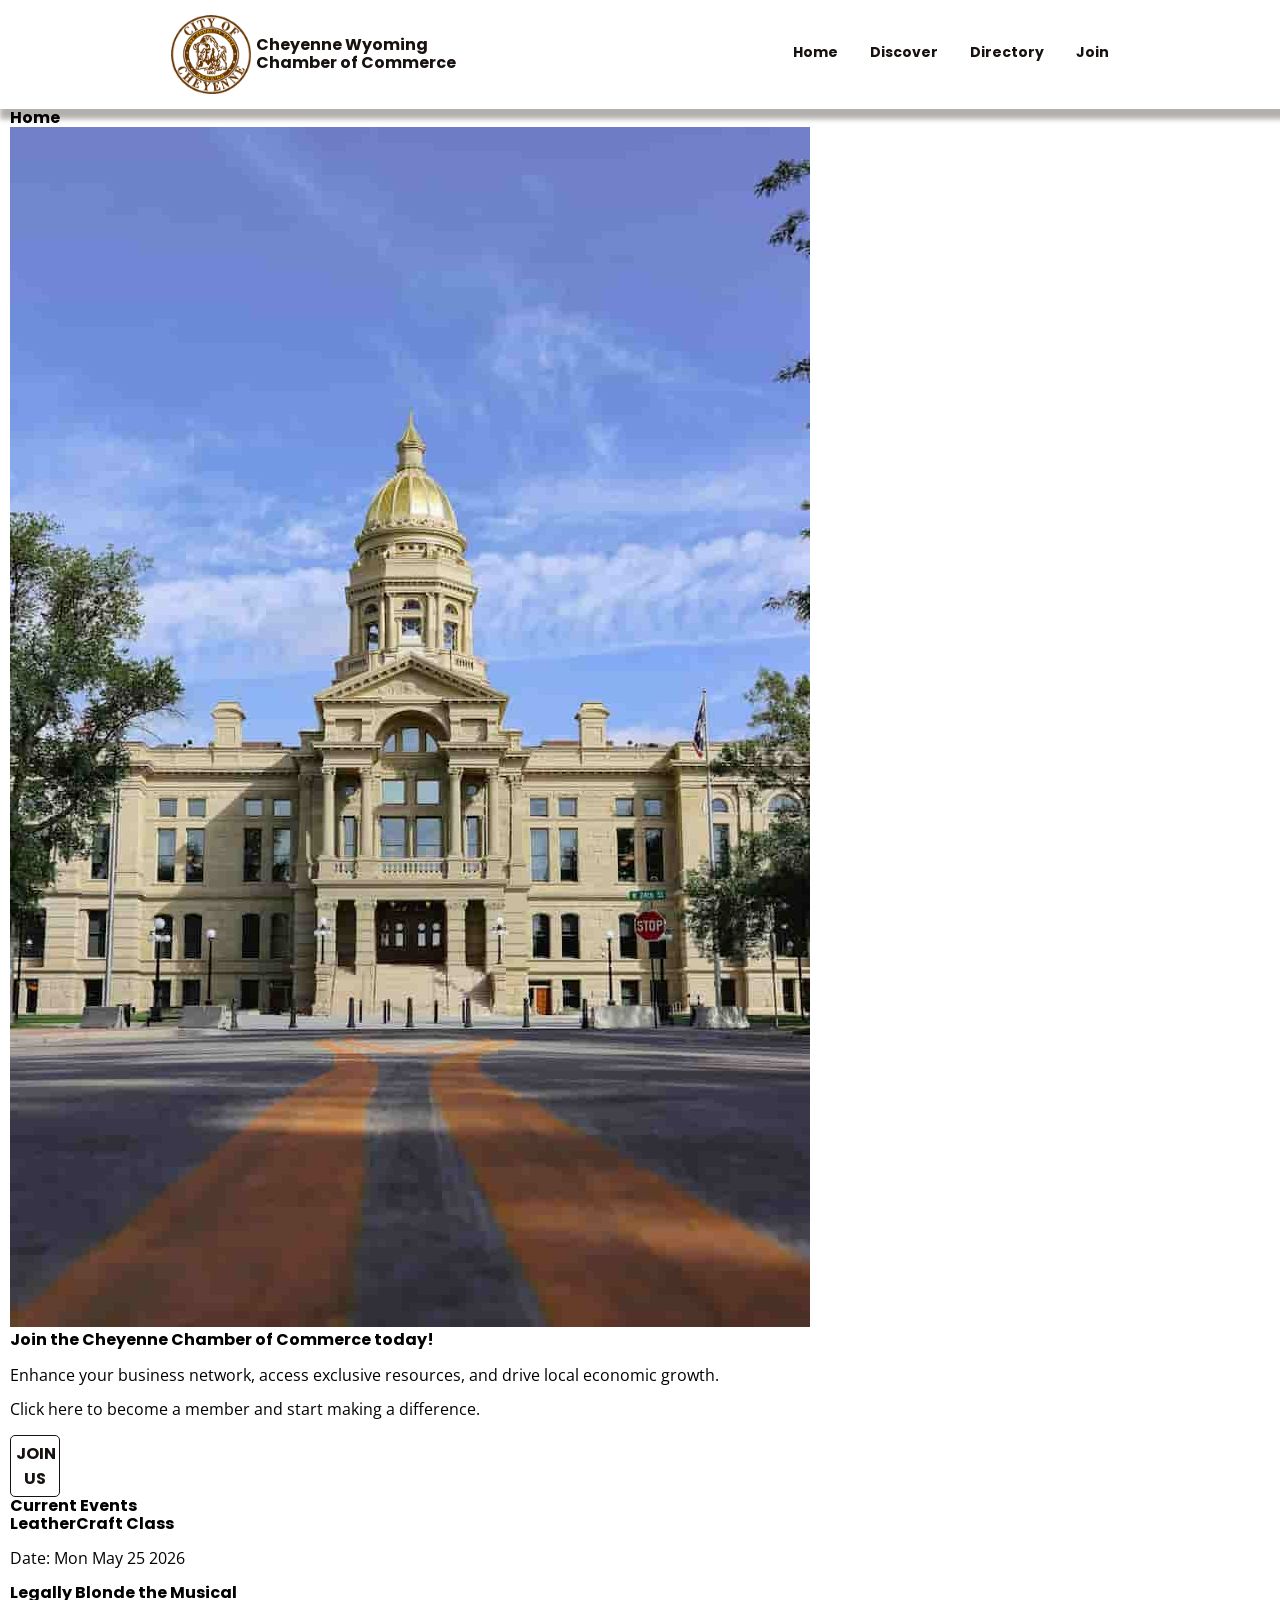
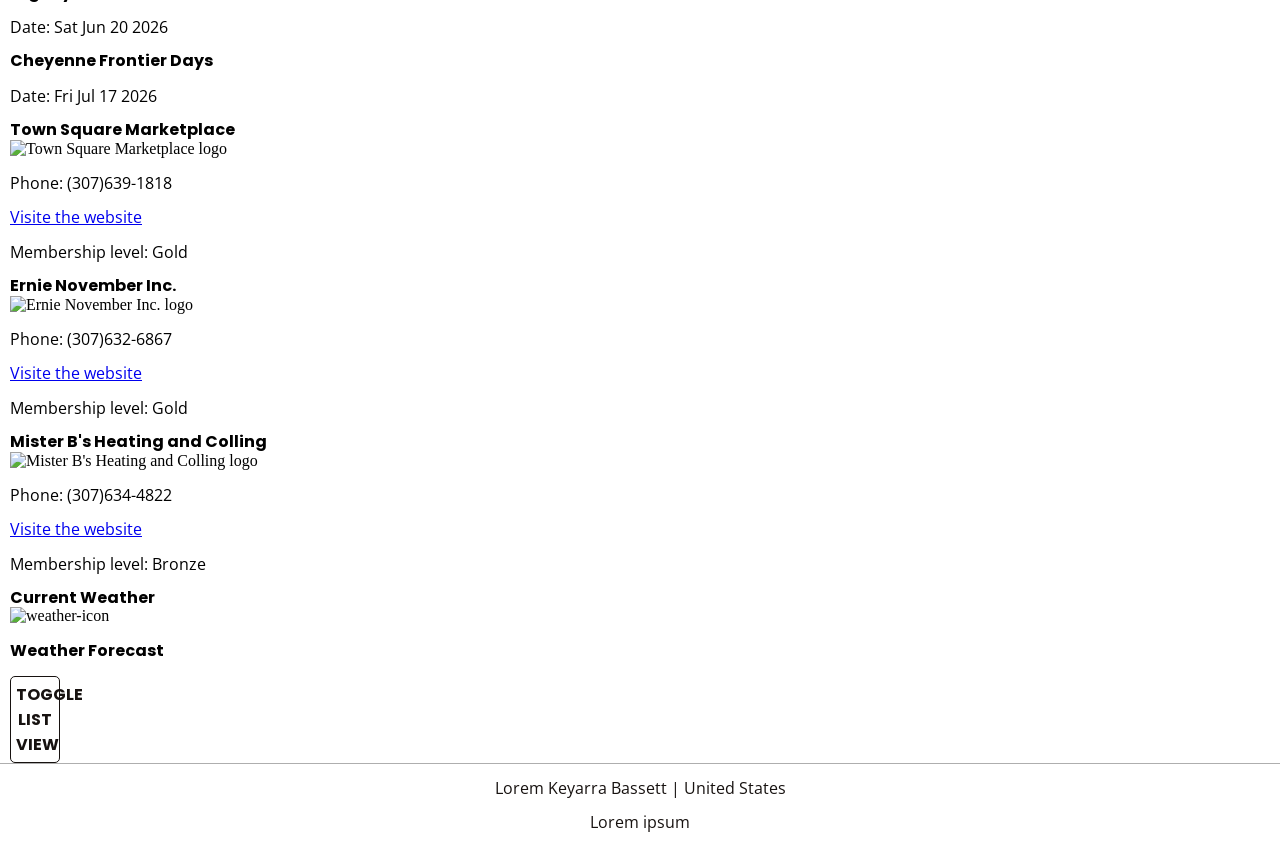
==== chamber/index.html @ 193007ee "commit for home page" ====
<!DOCTYPE html>
<html lang="en">

<head>
    <meta charset="UTF-8">
    <meta name="viewport" content="width=device-width, initial-scale=1.0" />

    <!-- Social media tags -->
    <meta property="og:title" content="Keyarra Bassett chamber of commerce project home page">
    <meta property="og:image"
        content="https://keykey-create.github.io/wdd231/chamber/images/sealofcheyennewyoming.png">
    <meta property="og:url" content="https://keykey-create.github.io/wdd231/chamber/index.html">
    <meta property="og:description" content="Chamber of commerce for cheyenne wyoming, come look at local businesses.">
    


    <title>Keyarra Bassett Chamber of Commerce Home Page </title>
    <meta name="description" content="Keyarra Bassett chamber of commerce project home page" />
    <meta name="author" content="Keyarra Bassett" />

    <link rel="preconnect" href="https://fonts.googleapis.com">
    <link rel="preconnect" href="https://fonts.gstatic.com" crossorigin>
    <link rel="preload"
        href="https://fonts.googleapis.com/css2?family=Open+Sans&family=Poppins:wght@400;700&display=swap" as="style"
        onload="this.onload=null;this.rel='stylesheet'">
    <noscript>
        <link rel="stylesheet"
            href="https://fonts.googleapis.com/css2?family=Open+Sans&family=Poppins:wght@400;700&display=swap">
    </noscript>

    <link rel="stylesheet" href="styles/normalize.css" />
    <link rel="stylesheet" href="styles/small.css" />
    <link rel="stylesheet" href="styles/large.css" />
    <link rel="stylesheet" href="styles/index.css">

    <script src="./scripts/index.js"></script>
    <script src="./scripts/weather.js" defer></script>
    


    <link rel="icon" href="images/favicon.ico" sizes="48x48" type="image/ico">
</head>

<body id="directory-page">
    <header>
        <nav>
            <div class="box-logo-header">
                <img class="logo-chamber" src="images/sealofcheyennewyoming.png"
                    alt="Logo of Cheyenne Wyoming" />
                <h2 class="nameHeader">Cheyenne Wyoming<br>Chamber of Commerce</h2>
                <button name="navigation button" id="menu" aria-label="Toggle menu"></button>
            </div>
            <ul>
                <li><a class="nav-a " href="./index.html">Home</a></li>
                <li><a class="nav-a " href="./discover.html">Discover</a></li>
                <li><a class="nav-a " href="./directory.html">Directory</a></li>
                <li><a class="nav-a " href="./join.html">Join</a></li>
            </ul>
        </nav>
    </header>

     <main class="home">
        <h1>Home</h1>
        <img src="images/hero-chamber.jpg" alt="main-page-image">
      

            <div class="call-to-action">
                <h1>Join the Cheyenne Chamber of Commerce today!</h1>
                <p>Enhance your business network, access exclusive resources, and drive local economic growth.</p>
                <p>Click here to become a member and start making a difference.</p>
                <button class="join-us" name="join" onclick="window.location.href='/chamber/join.html'">Join us</button>
            </div>
        </section>
        <section class="event-main-box">
            <article class="event-main">
                <h2>Current Events</h2>
                <div id="events-list">
                </div>
            </article>
        </section>
        <section class="spotlights-main-box"></section>
                <h2>Current Weather</h2>
                <div id="weather">
                    <img id="weather-icon" src="images/cloud-and-lightening.svg" alt="weather-icon">

                    <div>
                        <p><span id="current-temp"></span></p>
                    </div>
                </div>
            </section>
            <section id="three">
                <h2>Weather Forecast</h2>
                <div>
                    <p><span id="forecast"></span></p>
                </div>
            </section>
        </div>
        <button class="list-view " id="disappear">Toggle List View</button>
        <div class="cards"></div>
    </main>

    <footer>
        <p><span id="currentyear">Lorem</span> Keyarra Bassett |
            United States</p>
        <p id="lastModified">Lorem ipsum</p>
    </footer>
</body>

</html>
---- chamber/styles/small.css ----
:root {
    /* CSS HEX */
    --black: #000000;
    --king-kong: #171210;
    --film-noir: #443932;
    --lunar-base: #868686;
    --big-fish-to-fry: #dadce0;
    --white: #ffffff;

    --oxford-blue: #0a1f44;
    --alice-blue: #f0f8ff;
    --yale-blue: #00356b;

    /* Fonts */

    --poppins-heading-font: "Poppins", sans-serif;
    --poppins-regular-font-weight: 400;
    --poppins-bold-font-weight: 700;
    --poppins-regular-font-style: normal;

    --open-sans-paragraph-font: "Open Sans", sans-serif;
    --open-sans-font-weight: 400;
    --open-sans-font-style: normal;

    --font-size-base: 1rem;
    --font-size-large: 1.25rem;
    --font-size-small: 0.875rem;
    --font-size-extra-large: 1.5rem;

    /* Text Colors */
    /* Headlines */
    --headline-color-on-white: var(--king-kong); /* On light backgrounds */
    --headline-color-on-color: var(--white); /* On dark backgrounds */

    /* Paragraph Text */
    --paragraph-color-on-white: var(--film-noir); /* On light backgrounds */
    --paragraph-color-on-color: var(--white); /* On dark backgrounds */

    /* Background Colors */
    --paragraph-background-color: var(--film-noir);
    --paragraph-background-white: var(--white);

    /* Navigation Colors */
    --nav-link-color: var(--film-noir);
    --nav-background-color: var(--white);
    --nav-hover-link-color: var(--white);
    --nav-hover-background-color: var(--film-noir);

    /* Button Colors */
    --btn-background-color: var(--king-kong); /* Primary button background */
    --btn-background-white: var(--white); /* Button background for white */
    --btn-font-on-color: var(--white); /* Text color on dark backgrounds */
    --btn-font-on-white: var(--lunar-base); /* Text color on white background */

    /* Common Styles */
    --box-shadow: 0 4px 8px var(--paragraph-background-color);
    --box-shadow-dark: 0 4px 8px var(--eerie-black);
    --border-radius: 10px;
    --transition: transform 0.2s ease-in-out;
}

h1,
h2,
h3,
h4,
h5,
button {
    font-family: var(--poppins-heading-font);
    font-weight: var(--poppins-bold-font-weight);
    font-style: var(--poppins-regular-font-style);
    font-size: var(--font-size-base);
}

p {
    font-family: var(--open-sans-paragraph-font);
    font-weight: var(--open-sans-font-weight);
    font-style: var(--open-sans-font-style);
}

/*Header */
header,
footer {
    background-color: var(--headline-color-on-color);
    color: var(--headline-color-on-white);
}

header {
    width: 100%;
    box-shadow: 0 10px 5px #44393267;
    font-size: var(--font-size-small);
}

.box-logo-header {
    display: flex;
    align-items: center;
    justify-content: left;
}

.box-logo-header h1 {
    display: inline-block;
}

.logo-chamber {
    width: 70px;
    padding: 10px 5px;
}

header h1 {
    display: inline-block;
    text-align: left;
    padding: 5px;
    font-size: var(--font-size-base);
}

/* mobile **************************/
/*Hamburger menu*/

#menu {
    display: block;
    font-size: 40px;
    text-decoration: none;
    padding: 8px 12px;
    background-color: var(--headline-color-on-color);
    color: var(--headline-color-on-white);
    font-family: var(--poppins-heading-font);
    position: absolute;
    top: 1.6rem;
    right: 1.5rem;
    cursor: pointer;
    border: 0;
    font-weight: bold;
}

#menu::before {
    content: "≡";
}

nav {
    background-color: var(--headline-color-on-color);
}

nav ul {
    list-style-type: none;
    margin: 0;
    padding: 0;
}

nav li {
    display: none;
    font-family: var(--poppins-heading-font);
    font-weight: var(--poppins-bold-font-weight);
    font-style: var(--poppins-regular-font-style);
}

.nav-a {
    display: block;
    color: var(--headline-color-on-white);
    text-align: center;
    padding: 8px 16px;
    text-decoration: none;
}

.nav-a:hover:not(.active) {
    background-color: var(--nav-hover-background-color);
    color: var(--nav-hover-link-color);
}

nav li:last-child {
    border-bottom: none;
}

.nav-a.active {
    background-color: var(--yale-blue);
    color: var(--alice-blue);
}

.open li {
    display: block;
}

#menu.open::before {
    content: "X";
}

/* Discover page */

/* Estilo general */
main.discover {
    display: grid;
    grid-template-columns: 1fr; /* Una columna por defecto (para pantallas pequeñas) */
    gap: 20px;
    padding: 20px;
    width: 100%; /* Ocupa todo el ancho por defecto */
    max-width: 700px; /* Máximo ancho para pantallas grandes */
    margin: 0 auto; /* Centrar el contenido en la pantalla */
}

/* Sidebar en una columna */
.discover .side-bar {
    display: flex;
    flex-direction: column;
    gap: 20px;
}

/* Artículos en la barra lateral */
.discover .side-bar article {
    background-color: var(--paragraph-background-white);
    border: 1px solid var(--big-fish-to-fry);
    border-radius: var(--border-radius);
    padding: 20px;
    box-shadow: var(--box-shadow);
}

/* Estilo para el artículo de evento futuro */
.article-02 img {
    width: 100%;
    height: auto;
    border-radius: var(--border-radius);
    opacity: 0;
    transition: opacity 1s ease-in-out;
}

.article-02 img.fade-in {
    opacity: 1;
}

.article-02 h3 {
    text-align: center;
    font-family: var(--poppins-heading-font);
    font-weight: var(--poppins-bold-font-weight);
    margin-bottom: 10px;
}

/* Estilos del calendario */
#calendar {
    font-family: Arial, sans-serif;
    font-size: 12px;
    width: 100%;
    border-collapse: collapse;
}

#calendar caption {
    text-align: left;
    padding: 5px 10px;
    background-color: #003366;
    color: #fff;
    font-weight: bold;
    font-size: medium;
}

#calendar th,
#calendar td {
    border: 1px solid var(--big-fish-to-fry);
    padding: 8px;
    text-align: center;
}

#calendar .hoy {
    background-color: red;
}

/* Sección de Demografía */
.article-01 {
    font-family: var(--open-sans-paragraph-font);
    font-weight: var(--open-sans-font-weight);
    background-color: var(--paragraph-background-white);
    border: 1px solid var(--big-fish-to-fry);
    border-radius: var(--border-radius);
    padding: 20px;
    margin-bottom: 20px;
    box-shadow: var(--box-shadow);
}

.article-01 header h3 {
    font-family: var(--poppins-heading-font);
    font-weight: var(--poppins-bold-font-weight);
    color: var(--headline-color-on-white);
    font-size: var(--font-size-large);
    margin-bottom: 10px;
    border-bottom: 2px solid var(--yale-blue);
    padding-bottom: 5px;
}

.article-01 ul {
    list-style-type: none; /* Quitar viñetas */
    padding: 0;
}

.article-01 li {
    font-size: var(--font-size-base);
    margin-bottom: 8px;
    color: var(--paragraph-color-on-white);
}

.article-01 strong {
    color: var(--king-kong);
    font-weight: var(--poppins-bold-font-weight);
}

/* Sección de fotos locales */
.local-photos {
    display: grid;
    grid-template-columns: 1fr; /* Una columna en pantallas pequeñas */
    gap: 20px;
    margin: 20px 0;
    justify-items: center;
}

.local-photos figure {
    max-width: 100%;
    text-align: center;
}

.local-photos img {
    width: 100%;
    height: auto;
    object-fit: cover;
    border-radius: var(--border-radius);
    opacity: 0;
    transition: opacity 0.5s ease-in;
}

.local-photos img:not(.lazy-image) {
    opacity: 1;
}

.local-photos figcaption {
    margin-top: 8px;
    font-size: 14px;
    color: #666;
}

/* Footer */
footer {
    display: flex;
    flex-direction: column;
    align-items: center;
    gap: 15px;
    border-top: 1px solid #00000051;
    padding: 10px;
}

footer p {
    margin: 0;
}

footer p:first-child {
    display: block;
    margin-top: 5px;
}

/* Larger Views ******************************/
@media (min-width: 860px) {
    header {
        flex-wrap: wrap;
        justify-content: left;
        gap: 10px;
        padding: 5px;
    }

    nav {
        display: flex;
        align-items: center;
        justify-content: space-around;
    }

    .logo-chamber {
        width: 80px;
    }

    header h1 {
        padding: 10px 0;
        font-size: var(--font-size-large);
    }
    nav ul {
        display: flex;
        align-items: center;
        justify-content: center;
    }

    nav ul li {
        display: block;
        flex: 1 1 auto;
    }

    nav ul {
        list-style-type: none;
        margin: 0;
        padding: 0;
    }

    .nav-a {
        position: relative;
        transition: color 0.2s ease;
        text-align: center;
        padding: 8px 16px;
        text-decoration: none;
        margin-bottom: 5px;
    }

    /*nav a:hover:not(.active) {
    color: var(--nav-hover-link-color);
}*/
    .nav-a:hover {
        color: var(--nav-hover-link-color);
    }
    .nav-a:hover::after,
    .nav-a:hover::before {
        width: 100%;
        left: 0;
    }

    .nav-a::after,
    .nav-a::before {
        content: "";
        position: absolute;
        top: calc(100% + 5px);
        width: 0;
        right: 0;
        height: 3px;
    }

    .nav-a::before {
        transition: width 0.4s cubic-bezier(0.51, 0.18, 0, 0.88) 0.1s;
        background: var(--lunar-base);
    }

    .nav-a::after {
        transition: width 0.2s cubic-bezier(0.29, 0.18, 0.26, 0.83);
        background: var(--king-kong);
    }

    nav li:last-child {
        border-bottom: none;
    }

    #menu {
        display: none;
    }

    /* ---- Discover Page ----*/


    main.discover {
        grid-template-columns: 1fr 3fr; /* Dos columnas: Sidebar 1/4 y contenido 3/4 */
    }

    .local-photos {
        grid-template-columns: repeat(
            auto-fit,
            minmax(200px, 1fr)
        ); /* Varias columnas para las fotos */
    }
}
---- chamber/styles/large.css ----
main {
    margin: 0 10px;
}

.Main-title {
    color: var(--headline-color-on-white);
    text-align: center;
    font-size: var(--font-size-large);
    margin: 20px;
    padding: 5px 0;
}

.button-box {
    display: flex;
    flex-direction: row;
    justify-content: center;
    background-color: var(--white);
    gap: 10px;
    width: 110px;
    height: 40px;
    margin: 0 auto;
    border: 2px solid var(--king-kong);
    border-radius: 10px;
    color: var(--king-kong);
}

button {
    border: 1px solid var(--king-kong);
    border-radius: 5px;
    padding: 5px;
    width: 50px;
    text-transform: uppercase;
    outline: none;
    font-weight: bold;
    cursor: pointer;
    background-color: var(--white); 
    color: var(--king-kong); 
}

button.activebtn {
    background-color: var(--king-kong); 
    color: var(--white);
}

.fa-border-all,
.fa-list {
    color: inherit; 
}

button:hover {
    background-color: var(--king-kong);
    color: var(--white);
}

#directory-box.grid-view {
    display: grid;
    grid-template-columns: repeat(auto-fill, minmax(340px, 1fr));
    gap: 20px;
}

.card-box {
    padding: 20px;
    border: 2px solid var(--king-kong);
    border-radius: 10px;
    margin: 10px;
    background-color: var(--white);
    overflow: hidden;
}

.logo {
    object-fit: cover;
    width: 100px;
    max-width: 100%;
    height: auto;
    margin-bottom: 10px;
    background-color: var(--paragraph-color-on-color);
}

.card-box h3, 
.card-box ul li {
    color: var(--king-kong);
    font-size: var(--font-size-base);
}

.card-box ul {
    padding: 10px;
}

td a:link, td a,
.card-box a:link, .card-box a {
    text-decoration: none;
    color: var(--oxford-blue);
}

td a:visited,
.card-box a:visited {
    text-decoration: underline;
}

td a:hover,
.card-box a:hover {
    font-weight: bold;
    color: var(--yale-blue);
}

td a:active,
.card-box a:active {
    text-decoration: underline;
}

#directory-box.list-view {
    display: block;
}

#directory-box.list-view .card-box {
    margin: 30px;
}

@media (min-width: 860px) {

    #directory-box.list-view {
        display: table;
        width: 100%;
        max-width: 1200px;
        margin: 0 auto;
        border-collapse: separate;
        border-spacing: 0 15px;
    }

    #directory-box.list-view .card-box {
        display: table-row;
        padding: 0;
        margin: 0;
        border: none;
        background-color: transparent;
    }

    #directory-box.list-view .card-box > * {
        display: table-cell;
        vertical-align: middle;
        padding: 15px;
        background-color: var(--white);
        border: 2px solid var(--king-kong);
        border-radius: 10px;
    }

    #directory-box.list-view .card-box .logo {
        width: 150px;
        height: 150px;
    }

    #directory-box.list-view .card-box h3 {
        font-size: 1.5rem;
    }

    #directory-box.list-view .card-box ul {
        list-style: none;
        padding: 0;
    }

    #directory-box.list-view .card-box ul li {
        font-size: 1rem;
    }

    #directory-box.list-view .card-box ul li a {
        font-size: 1rem;
        text-decoration: underline;
        color: var(--oxford-blue);
    }
}
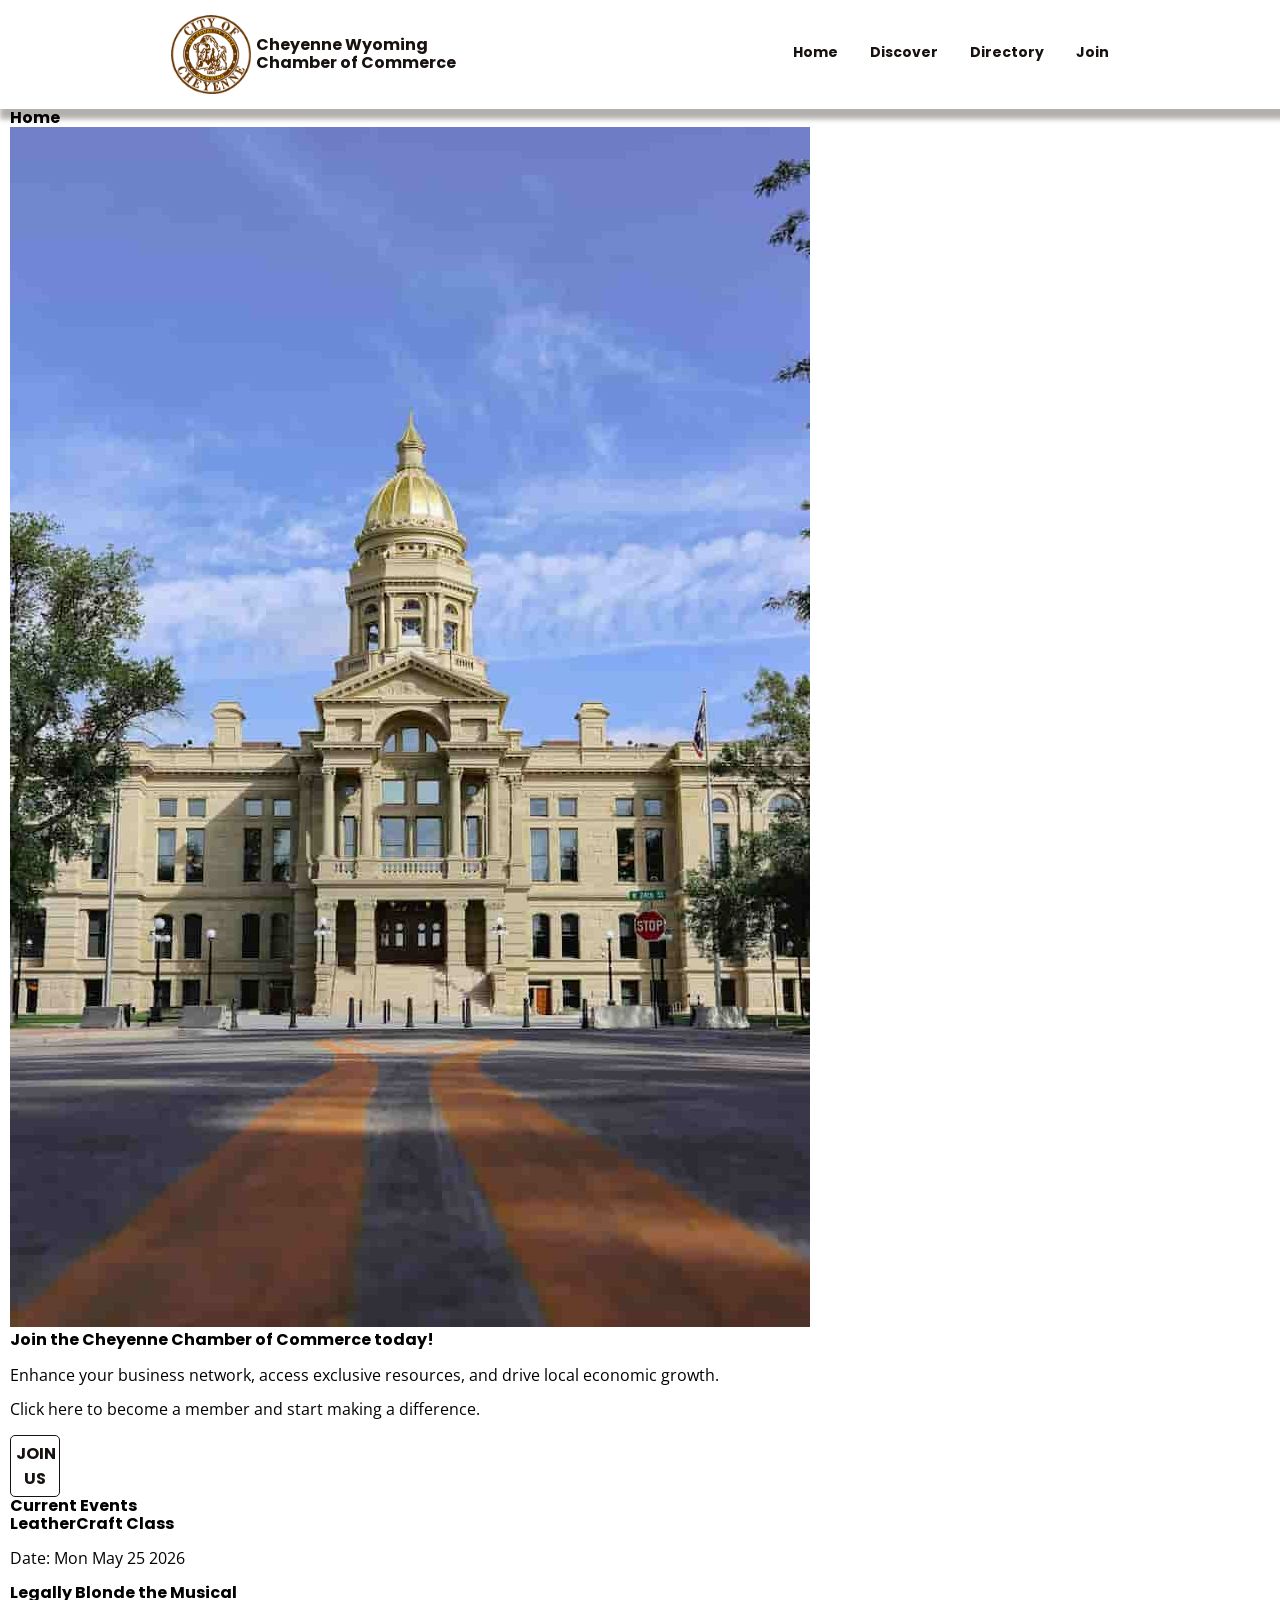
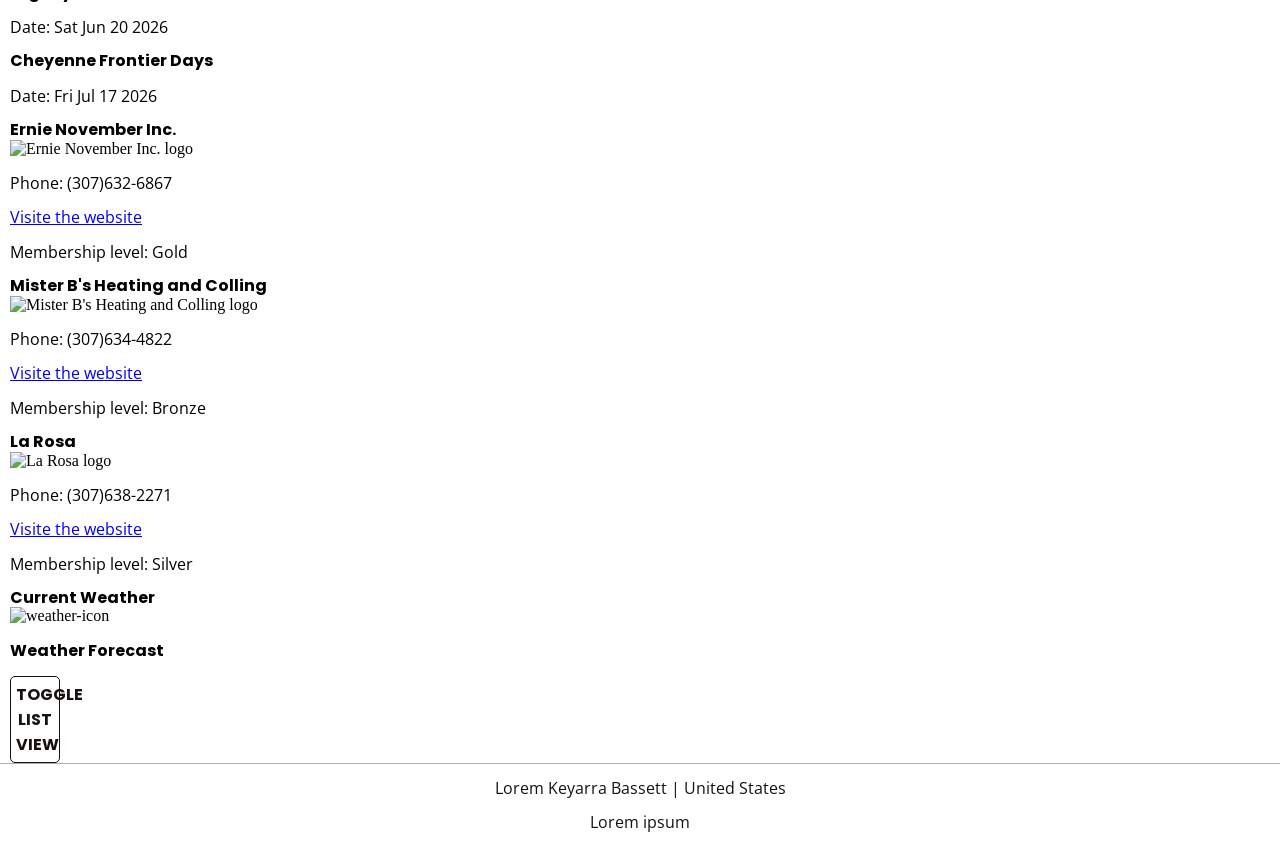
==== commit 2b79776b: "2nd commit" ====
--- a/chamber/index.html
+++ b/chamber/index.html
@@ -31,9 +31,9 @@
     <link rel="stylesheet" href="styles/normalize.css" />
     <link rel="stylesheet" href="styles/small.css" />
     <link rel="stylesheet" href="styles/large.css" />
-    <link rel="stylesheet" href="styles/index.css">
 
-    <script src="./scripts/index.js"></script>
+
+    <script src="./scripts/index.js" defer></script>
     <script src="./scripts/weather.js" defer></script>
     
 
@@ -70,7 +70,6 @@
                 <p>Click here to become a member and start making a difference.</p>
                 <button class="join-us" name="join" onclick="window.location.href='/chamber/join.html'">Join us</button>
             </div>
-        </section>
         <section class="event-main-box">
             <article class="event-main">
                 <h2>Current Events</h2>
@@ -87,7 +86,7 @@
                         <p><span id="current-temp"></span></p>
                     </div>
                 </div>
-            </section>
+        </section>
             <section id="three">
                 <h2>Weather Forecast</h2>
                 <div>
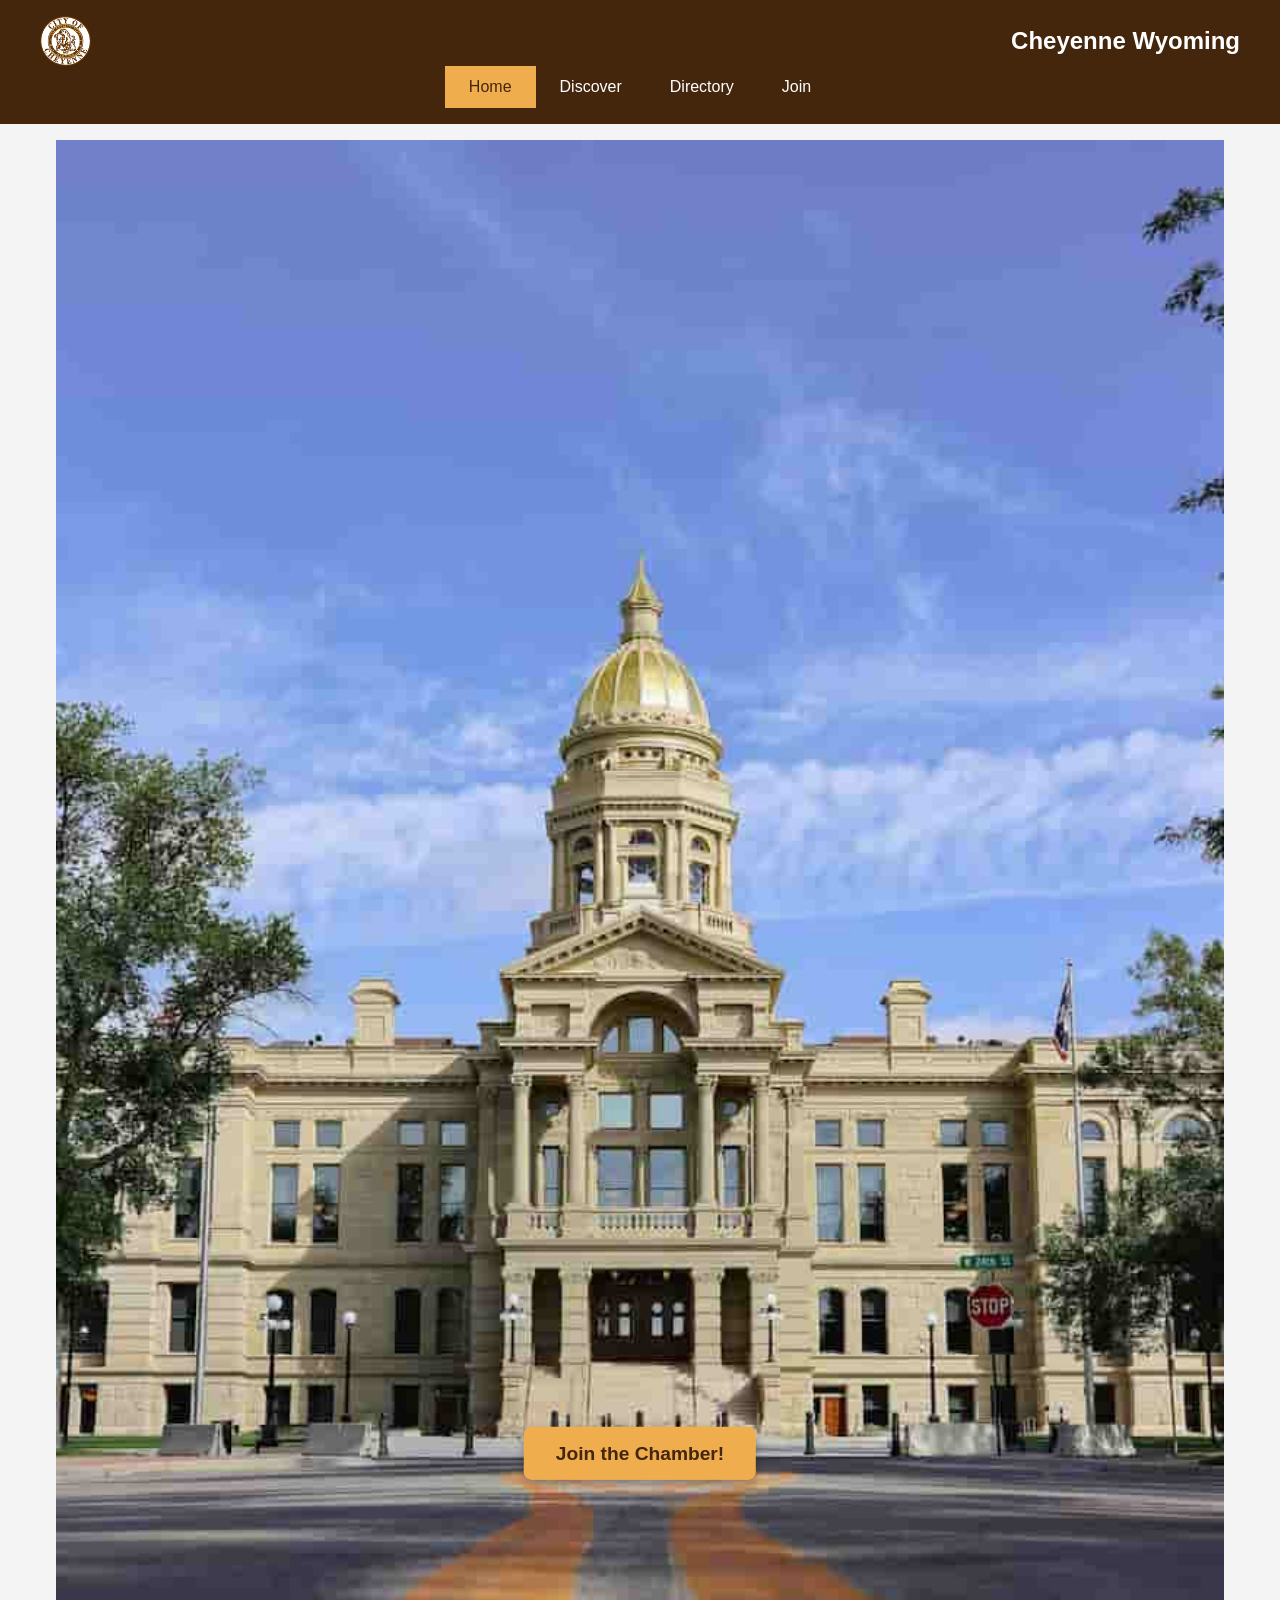
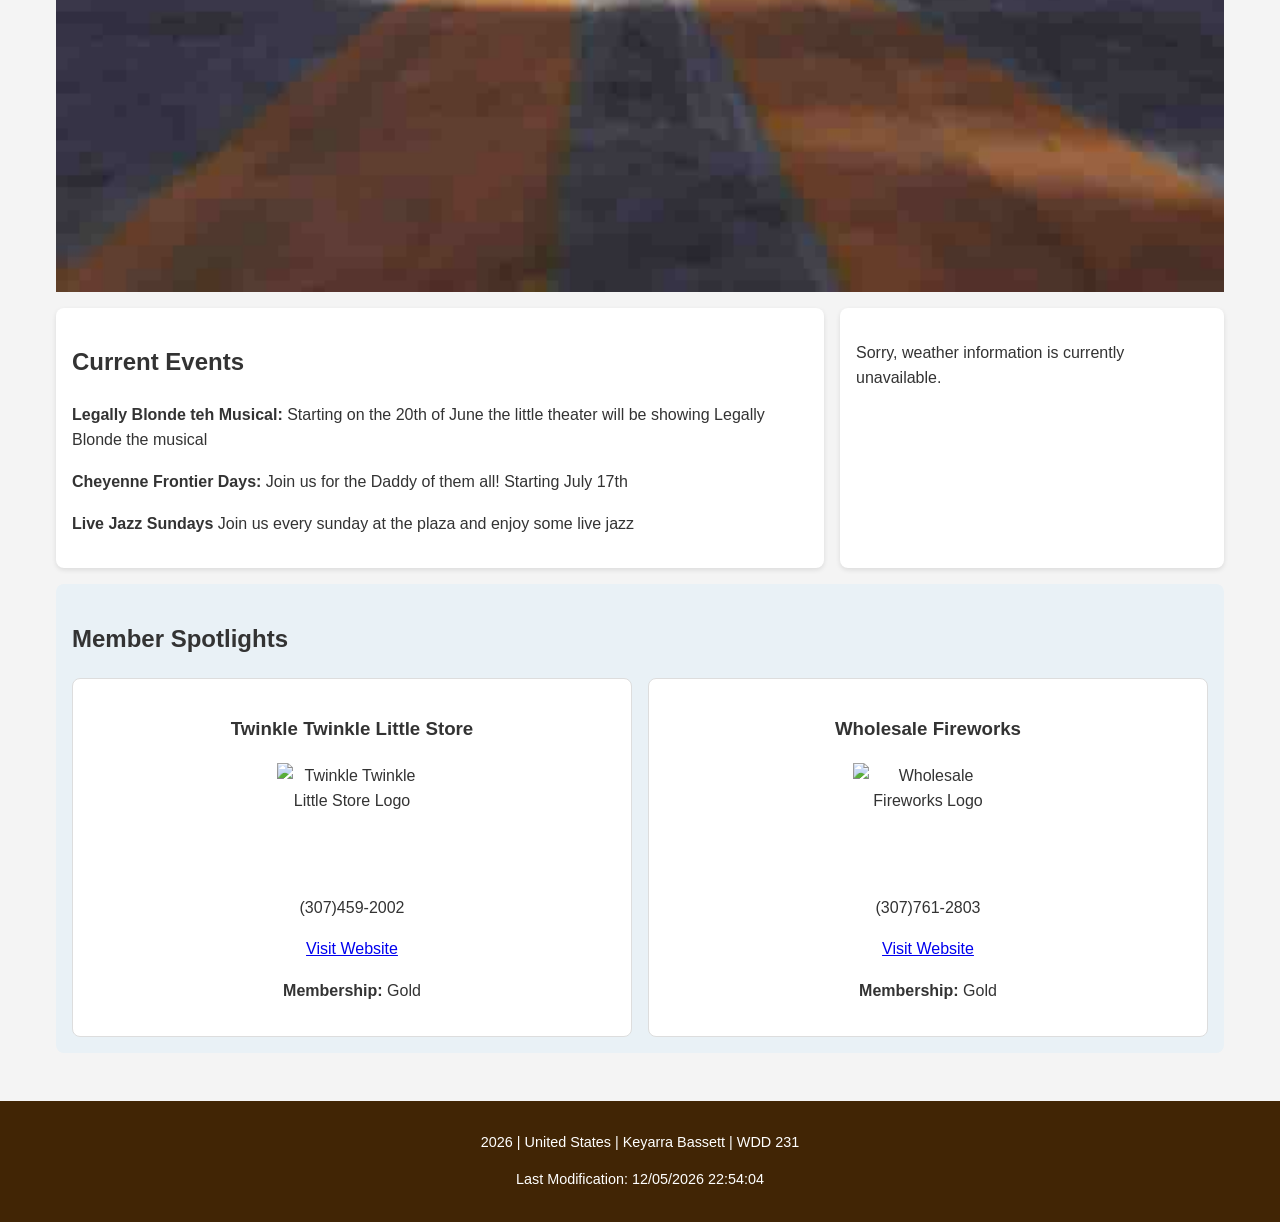
==== commit bb64d2b9: "fixed my home page for resubmission" ====
--- a/chamber/index.html
+++ b/chamber/index.html
@@ -1,108 +1,90 @@
 <!DOCTYPE html>
-<html lang="en">
-
+<html lang="en-US">
 <head>
     <meta charset="UTF-8">
-    <meta name="viewport" content="width=device-width, initial-scale=1.0" />
+    <meta name="viewport" content="width=device-width, initial-scale=1.0">
+    <title>Keyarra Bassett Chamber of Commerce | Home</title>
+    <meta name="description" content="The chamber of commerce home page for Cheyenne built for a school project">
+    <meta name="author" content="Keyarra Bassett">
 
-    <!-- Social media tags -->
-    <meta property="og:title" content="Keyarra Bassett chamber of commerce project home page">
-    <meta property="og:image"
-        content="https://keykey-create.github.io/wdd231/chamber/images/sealofcheyennewyoming.png">
+    <link rel="icon" href="images/favicon.ico">
+
+    <meta property="og:title" content="Keyarra Bassett Chamber of Commerce home page">
+    <meta property="og:type" content="website">
+    <meta property="og:image" content="https://keykey-create.github.io/wdd231/chamber/images/misterlogo.webp">
     <meta property="og:url" content="https://keykey-create.github.io/wdd231/chamber/index.html">
-    <meta property="og:description" content="Chamber of commerce for cheyenne wyoming, come look at local businesses.">
-    
-
-
-    <title>Keyarra Bassett Chamber of Commerce Home Page </title>
-    <meta name="description" content="Keyarra Bassett chamber of commerce project home page" />
-    <meta name="author" content="Keyarra Bassett" />
+    <meta property="og:description" content="The home page for the chamber of commerce website built for my class">
 
     <link rel="preconnect" href="https://fonts.googleapis.com">
     <link rel="preconnect" href="https://fonts.gstatic.com" crossorigin>
-    <link rel="preload"
-        href="https://fonts.googleapis.com/css2?family=Open+Sans&family=Poppins:wght@400;700&display=swap" as="style"
-        onload="this.onload=null;this.rel='stylesheet'">
-    <noscript>
-        <link rel="stylesheet"
-            href="https://fonts.googleapis.com/css2?family=Open+Sans&family=Poppins:wght@400;700&display=swap">
-    </noscript>
+    <link href="https://fonts.googleapis.com/css2?family=Roboto:wght@400;700&display=swap" rel="stylesheet">
 
-    <link rel="stylesheet" href="styles/normalize.css" />
-    <link rel="stylesheet" href="styles/small.css" />
-    <link rel="stylesheet" href="styles/large.css" />
+    <link rel="stylesheet" href="styles/normalize.css">
+    <link rel="stylesheet" href="styles/style.css">
+
+    <script src="scripts/index.js" defer></script>
 
 
-    <script src="./scripts/index.js" defer></script>
-    <script src="./scripts/weather.js" defer></script>
-    
-
-
-    <link rel="icon" href="images/favicon.ico" sizes="48x48" type="image/ico">
 </head>
-
-<body id="directory-page">
+<body>
     <header>
+        <div class="header-content">
+            <img src="images/sealofcheyennewyoming.png" alt="City of Cheyenne Logo" class="logo">
+            <div class="site-name">Cheyenne Wyoming</div>
+            <button id="menu-button" aria-label="Toggle navigation menu">☰</button>
+        </div>
         <nav>
-            <div class="box-logo-header">
-                <img class="logo-chamber" src="images/sealofcheyennewyoming.png"
-                    alt="Logo of Cheyenne Wyoming" />
-                <h2 class="nameHeader">Cheyenne Wyoming<br>Chamber of Commerce</h2>
-                <button name="navigation button" id="menu" aria-label="Toggle menu"></button>
-            </div>
-            <ul>
-                <li><a class="nav-a " href="./index.html">Home</a></li>
-                <li><a class="nav-a " href="./discover.html">Discover</a></li>
-                <li><a class="nav-a " href="./directory.html">Directory</a></li>
-                <li><a class="nav-a " href="./join.html">Join</a></li>
+            <ul id="nav-menu">
+                <li><a href="index.html" class="active">Home</a></li>
+                <li><a href="discover.html">Discover</a></li>
+                <li><a href="directory.html">Directory</a></li>
+                <li><a href="join.html">Join</a></li>
             </ul>
         </nav>
     </header>
 
-     <main class="home">
-        <h1>Home</h1>
-        <img src="images/hero-chamber.jpg" alt="main-page-image">
-      
+    <main class="home-main">
+        <h1 class="visually-hidden">Cheyenne Wyoming</h1>
+        <section class="hero">
+            <img src="images/hero-chamber.jpg" alt="Cheyenne Capitol Building">
+            <div class="cta-container">
+                <a class="cta-button" href="join.html">Join the Chamber!</a>
+            </div>
+        </section>
 
-            <div class="call-to-action">
-                <h1>Join the Cheyenne Chamber of Commerce today!</h1>
-                <p>Enhance your business network, access exclusive resources, and drive local economic growth.</p>
-                <p>Click here to become a member and start making a difference.</p>
-                <button class="join-us" name="join" onclick="window.location.href='/chamber/join.html'">Join us</button>
-            </div>
-        <section class="event-main-box">
-            <article class="event-main">
+        <div class="home-grid">
+            <section class="events-card">
                 <h2>Current Events</h2>
-                <div id="events-list">
+                <p><strong>Legally Blonde teh Musical:</strong> Starting on the 20th of June the little theater will be showing Legally Blonde the musical</p>
+                <p><strong>Cheyenne Frontier Days:</strong> Join us for the Daddy of them all! Starting July 17th</p>
+                <p><strong>Live Jazz Sundays</strong> Join us every sunday at the plaza and enjoy some live jazz</p>
+                
+            </section>
+
+            <section class="weather-card">
+                <h2>Weather in Cheyenne</h2>
+                <div class="current-weather">
+                    <img id="weather-icon" src="#" alt="Current weather icon">
+                    <p><span id="current-temp">--</span>°F, <span id="weather-desc">Loading...</span></p>
                 </div>
-            </article>
-        </section>
-        <section class="spotlights-main-box"></section>
-                <h2>Current Weather</h2>
-                <div id="weather">
-                    <img id="weather-icon" src="images/cloud-and-lightening.svg" alt="weather-icon">
+                <h3>3-Day Forecast</h3>
+                <div id="forecast-container">
+                    </div>
+            </section>
+        </div>
 
-                    <div>
-                        <p><span id="current-temp"></span></p>
-                    </div>
+        <section class="spotlights">
+            <h2>Member Spotlights</h2>
+            <div id="spotlight-container" class="spotlights-grid">
                 </div>
         </section>
-            <section id="three">
-                <h2>Weather Forecast</h2>
-                <div>
-                    <p><span id="forecast"></span></p>
-                </div>
-            </section>
-        </div>
-        <button class="list-view " id="disappear">Toggle List View</button>
-        <div class="cards"></div>
     </main>
 
     <footer>
-        <p><span id="currentyear">Lorem</span> Keyarra Bassett |
-            United States</p>
-        <p id="lastModified">Lorem ipsum</p>
+        <div class="footer-content">
+            <p><span id="current-year"></span> | United States | Keyarra Bassett | WDD 231</p>
+            <p id="last-modified"></p>
+        </div>
     </footer>
 </body>
-
 </html>
--- a/chamber/styles/style.css
+++ b/chamber/styles/style.css
@@ -0,0 +1,627 @@
+
+/* --- Root Variables --- */
+:root {
+    --primary-color: #44260d; /* Deep Brown */
+    --secondary-color: #f0ad4e; /* Sandy Gold */
+    --background-color: #f4f4f4; /* Light Gray */
+    --text-color: #333333;
+    --card-background: #ffffff;
+    --footer-background: #412505;
+    --light-text-color: #ffffff;
+    --font-family: 'Poppins', sans-serif;
+}
+
+/* --- Base Styles --- */
+*, *::before, *::after {
+    box-sizing: border-box;
+}
+
+body {
+    font-family: var(--font-family);
+    background-color: var(--background-color);
+    color: var(--text-color);
+    line-height: 1.6;
+    margin: 0;
+}
+
+.site-name {
+    font-size: 1.5em;
+    font-weight: bold;
+    margin: 0;
+}
+
+img {
+    max-width: 100%;
+    height: auto;
+    display: block;
+}
+
+/* --- Header & Navigation --- */
+header {
+    background-color: var(--primary-color);
+    color: var(--light-text-color);
+    padding: 1rem;
+}
+
+.header-content {
+    display: flex;
+    justify-content: space-between;
+    align-items: center;
+    max-width: 1200px;
+    margin: 0 auto;
+}
+
+.logo {
+    max-height: 50px;
+}
+
+#menu-button {
+    font-size: 2rem;
+    background: none;
+    border: none;
+    color: var(--light-text-color);
+    cursor: pointer;
+    display: block;
+}
+
+nav {
+    max-width: 1200px;
+    margin: 0 auto;
+}
+
+nav ul {
+    list-style-type: none;
+    padding: 0;
+    margin: 0;
+    display: none; /* Hidden by default on mobile */
+    flex-direction: column;
+}
+
+nav ul.open {
+    display: flex;
+}
+
+nav a {
+    display: block;
+    color: var(--light-text-color);
+    text-decoration: none;
+    padding: 0.8rem 0;
+    text-align: center;
+    transition: background-color 0.3s;
+}
+
+nav a:hover, nav a.active {
+    background-color: var(--secondary-color);
+    color: var(--primary-color);
+}
+
+/* --- Main Content --- */
+main {
+    padding: 1rem;
+    max-width: 1200px;
+    margin: 0 auto;
+}
+
+.directory-main h2 {
+    text-align: center;
+    color: var(--primary-color);
+    margin-top: 0;
+}
+
+.view-toggle {
+    text-align: center;
+    margin-bottom: 1.5rem;
+}
+
+.view-toggle button {
+    padding: 0.5rem 1rem;
+    border: 1px solid var(--primary-color);
+    background-color: transparent;
+    color: var(--primary-color);
+    cursor: pointer;
+    font-size: 1rem;
+    transition: background-color 0.3s, color 0.3s;
+}
+
+.view-toggle button.active {
+    background-color: var(--primary-color);
+    color: var(--light-text-color);
+}
+
+/* --- Members Container --- */
+#members-container {
+    transition: all 0.5s ease-in-out;
+}
+
+/* --- Grid View Styles --- */
+.grid {
+    display: grid;
+    grid-template-columns: 1fr;
+    gap: 1rem;
+}
+
+.grid section {
+    background-color: var(--card-background);
+    border: 1px solid #ddd;
+    border-radius: 8px;
+    padding: 1rem;
+    text-align: center;
+    box-shadow: 0 2px 5px rgba(0,0,0,0.1);
+    display: flex;
+    flex-direction: column;
+    align-items: center;
+}
+
+.grid img {
+    width: 150px;
+    height: 100px;
+    object-fit: contain;
+    margin-bottom: 1rem;
+}
+
+.grid h3 {
+    color: var(--primary-color);
+    margin: 0.5rem 0;
+}
+
+.grid p, .grid a {
+    font-size: 0.9rem;
+    word-break: break-word;
+}
+
+/* --- List View Styles --- */
+.list {
+    display: flex;
+    flex-direction: column;
+    border: 1px solid #ddd;
+    border-radius: 8px;
+    overflow: hidden;
+    box-shadow: 0 2px 5px rgba(0,0,0,0.1);
+}
+
+.list section {
+    display: grid;
+    grid-template-columns: 2fr 3fr 1.5fr;
+    align-items: center;
+    padding: 0.75rem;
+    background-color: var(--card-background);
+    border-bottom: 1px solid #ddd;
+}
+
+.list section:last-child {
+    border-bottom: none;
+}
+
+.list section:nth-child(odd) {
+    background-color: #e9f1f6;
+}
+
+.list img {
+    display: none; /* Images are hidden in list view */
+}
+
+.list h3, .list p, .list a {
+    margin: 0;
+    padding: 0 0.5rem;
+    font-size: 0.9rem;
+    text-align: left;
+    word-break: break-all;
+}
+.list h3 { font-weight: bold;}
+
+
+/* --- Footer --- */
+footer {
+    background-color: var(--footer-background);
+    color: var(--light-text-color);
+    padding: 1rem;
+    text-align: center;
+    font-size: 0.9rem;
+    margin-top: 2rem;
+}
+.footer-content {
+    max-width: 1200px;
+    margin: 0 auto;
+}
+
+/* --- Media Query for Larger Screens --- */
+@media (min-width: 768px) {
+    #menu-button {
+        display: none;
+    }
+
+    nav ul {
+        display: flex;
+        flex-direction: row;
+        justify-content: center;
+    }
+
+    nav a {
+        padding: 0.5rem 1.5rem;
+    }
+
+    .grid {
+        grid-template-columns: repeat(auto-fit, minmax(320px, 1fr));
+    }
+
+    .list section {
+        grid-template-columns: 2fr 3fr 2fr 2fr;
+    }
+    .list p, .list a { font-size: 1rem; }
+}
+
+/* --- HOME PAGE STYLES --- */
+.hero {
+    position: relative;
+    width: 100%;
+}
+
+.hero img {
+    width: 100%;
+    height: auto;
+}
+
+.cta-container {
+    position: absolute;
+    top: 75%;
+    left: 50%;
+    transform: translate(-50%, -50%);
+}
+
+.cta-button {
+    background-color: var(--secondary-color);
+    color: var(--primary-color);
+    padding: 1rem 2rem;
+    font-size: 1.2rem;
+    font-weight: bold;
+    text-decoration: none;
+    border-radius: 8px;
+    box-shadow: 0 4px 8px rgba(0,0,0,0.3);
+    transition: all 0.3s ease;
+}
+
+.cta-button:hover {
+    background-color: var(--primary-color);
+    color: var(--light-text-color);
+    transform: scale(1.05);
+}
+
+.home-grid {
+    display: grid;
+    grid-template-columns: 1fr;
+    gap: 1rem;
+    margin-top: 1rem;
+}
+
+.events-card, .weather-card {
+    background-color: var(--card-background);
+    padding: 1rem;
+    border-radius: 8px;
+    box-shadow: 0 2px 5px rgba(0,0,0,0.1);
+}
+
+.current-weather {
+    display: flex;
+    align-items: center;
+    justify-content: center;
+    gap: 1rem;
+    font-size: 1.2rem;
+    font-weight: bold;
+}
+
+#forecast-container {
+    display: flex;
+    justify-content: space-around;
+    text-align: center;
+}
+
+.forecast-day {
+    padding: 0.5rem;
+}
+
+.spotlights {
+    margin-top: 1rem;
+    background-color: #e9f1f6;
+    padding: 1rem;
+    border-radius: 8px;
+}
+
+.spotlights-grid {
+    display: grid;
+    grid-template-columns: 1fr;
+    gap: 1rem;
+}
+
+.spotlight-card {
+    background-color: var(--card-background);
+    padding: 1rem;
+    text-align: center;
+    border: 1px solid #ddd;
+    border-radius: 8px;
+}
+
+/* Responsive layout for home page grid */
+@media (min-width: 768px) {
+    .home-grid {
+        grid-template-columns: 2fr 1fr;
+    }
+
+    .spotlights-grid {
+        grid-template-columns: repeat(auto-fit, minmax(250px, 1fr));
+    }
+}.spotlight-card {
+    background-color: var(--card-background);
+    padding: 1rem;
+    border: 1px solid #ddd;
+    border-radius: 8px;
+    
+    /* --- Add these three lines for perfect centering --- */
+    display: flex;
+    flex-direction: column;
+    align-items: center;
+}
+
+/* Also add this rule for better spacing around the image */
+.spotlight-card img {
+    margin-bottom: 1rem;
+}
+
+/* --- UTILITY CLASSES --- */
+.visually-hidden {
+    position: absolute;
+    width: 1px;
+    height: 1px;
+    margin: -1px;
+    padding: 0;
+    overflow: hidden;
+    clip: rect(0, 0, 0, 0);
+    border: 0;
+}
+
+/* --- JOIN PAGE STYLES --- */
+.join-main h1 {
+    text-align: center;
+}
+
+.join-grid {
+    display: grid;
+    grid-template-columns: 1fr;
+    gap: 2rem;
+}
+
+.join-form fieldset {
+    border: 1px solid #ccc;
+    border-radius: 8px;
+    margin-bottom: 1rem;
+    padding: 1rem;
+}
+
+.join-form legend {
+    font-weight: bold;
+    color: var(--primary-color);
+    padding: 0 0.5rem;
+}
+
+.join-form label {
+    display: block;
+    margin-bottom: 1rem;
+}
+
+.join-form input[type="text"],
+.join-form input[type="email"],
+.join-form input[type="tel"],
+.join-form textarea {
+    display: block;
+    width: 100%;
+    padding: 0.75rem;
+    border: 1px solid #ccc;
+    border-radius: 4px;
+    font-size: 1rem;
+}
+
+.join-form textarea {
+    height: 100px;
+    resize: vertical;
+}
+
+.membership-options label {
+    margin-bottom: 0.5rem;
+}
+
+.submit-btn {
+    background-color: var(--primary-color);
+    color: var(--light-text-color);
+    border: none;
+    padding: 1rem 2rem;
+    font-size: 1.2rem;
+    border-radius: 8px;
+    cursor: pointer;
+    width: 100%;
+}
+
+/* Membership cards and animation */
+@keyframes fadeIn {
+    from { opacity: 0; transform: translateY(20px); }
+    to { opacity: 1; transform: translateY(0); }
+}
+
+.membership-card {
+    background-color: var(--card-background);
+    border: 1px solid #ddd;
+    border-radius: 8px;
+    padding: 1rem;
+    margin-bottom: 1rem;
+    box-shadow: 0 2px 5px rgba(0,0,0,0.1);
+    opacity: 0; /* Start hidden for animation */
+    animation: fadeIn 0.5s ease-out forwards;
+}
+#np-card { animation-delay: 0.1s; }
+#bronze-card { animation-delay: 0.2s; }
+#silver-card { animation-delay: 0.3s; }
+#gold-card { animation-delay: 0.4s; }
+
+/* Modals */
+dialog {
+    width: 80%;
+    max-width: 500px;
+    border: 1px solid #ccc;
+    border-radius: 8px;
+    padding: 2rem;
+    box-shadow: 0 4px 15px rgba(0,0,0,0.2);
+}
+
+dialog::backdrop {
+    background-color: rgba(0, 0, 0, 0.5);
+}
+
+.modal-close {
+    position: absolute;
+    top: 10px;
+    right: 10px;
+    background: none;
+    border: none;
+    font-size: 1.5rem;
+    cursor: pointer;
+}
+
+
+/* --- THANK YOU PAGE STYLES --- */
+.thankyou-main {
+    text-align: center;
+    padding: 2rem;
+}
+
+.summary {
+    background-color: var(--card-background);
+    border: 1px solid #ddd;
+    border-radius: 8px;
+    padding: 1rem;
+    margin-top: 2rem;
+    text-align: left;
+    max-width: 600px;
+    margin-left: auto;
+    margin-right: auto;
+}
+
+/* Responsive layout for Join page */
+@media (min-width: 900px) {
+    .join-grid {
+        grid-template-columns: 2fr 1fr;
+    }
+}
+
+/* --- DISCOVER PAGE STYLES --- */
+.discover-main h1 {
+    text-align: center;
+}
+
+.visit-message {
+    text-align: center;
+    background-color: var(--secondary-color);
+    color: var(--primary-color);
+    padding: 0.5rem;
+    border-radius: 8px;
+    margin-bottom: 1.5rem;
+    font-weight: bold;
+}
+
+.discover-grid {
+    display: grid;
+    gap: 1rem;
+}
+
+.attraction-card {
+    background-color: var(--card-background);
+    border: 1px solid #ddd;
+    border-radius: 8px;
+    overflow: hidden;
+    box-shadow: 0 2px 5px rgba(0,0,0,0.1);
+    display: flex;
+    flex-direction: column;
+}
+
+.attraction-card figure {
+    margin: 0;
+}
+
+.attraction-card img {
+    width: 100%;
+    height: 200px;
+    object-fit: cover;
+    transition: transform 0.3s ease, filter 0.3s ease;
+}
+
+.card-content {
+    padding: 1rem;
+    flex-grow: 1;
+    display: flex;
+    flex-direction: column;
+}
+
+.card-content h2 {
+    margin-top: 0;
+    color: var(--primary-color);
+}
+
+.card-content address {
+    font-style: italic;
+    color: #555;
+    margin-bottom: 0.5rem;
+}
+
+.card-content button {
+    margin-top: auto; /* Pushes button to the bottom */
+    background-color: var(--primary-color);
+    color: white;
+    border: none;
+    padding: 0.75rem;
+    border-radius: 4px;
+    cursor: pointer;
+}
+
+
+/* --- GRID TEMPLATE AREAS --- */
+
+/* Small Screens (320px - 640px) */
+@media (max-width: 640px) {
+    .discover-grid {
+        grid-template-columns: 1fr;
+    }
+}
+
+/* Medium Screens (641px - 1024px) */
+@media (min-width: 641px) {
+    .discover-grid {
+        grid-template-columns: repeat(2, 1fr);
+        grid-template-areas:
+            "att1 att2"
+            "att3 att3"
+            "att4 att5"
+            "att6 att7"
+            "att8 att8";
+    }
+    #attraction-3, #attraction-8 { grid-area: att3; }
+    /* Other cards will auto-fill the remaining areas */
+
+    /* Image hover effect for medium screens and up */
+    .attraction-card:hover img {
+        transform: scale(1.05);
+        filter: brightness(1.1);
+    }
+}
+
+/* Large Screens (1025px and above) */
+@media (min-width: 1025px) {
+    .discover-grid {
+        grid-template-columns: repeat(3, 1fr);
+        grid-template-areas:
+            "att1 att1 att2"
+            "att3 att4 att2"
+            "att5 att6 att7"
+            "att5 att8 att8";
+    }
+    #attraction-1 { grid-area: att1; }
+    #attraction-2 { grid-area: att2; }
+    #attraction-5 { grid-area: att5; }
+    #attraction-8 { grid-area: att8; }
+}
